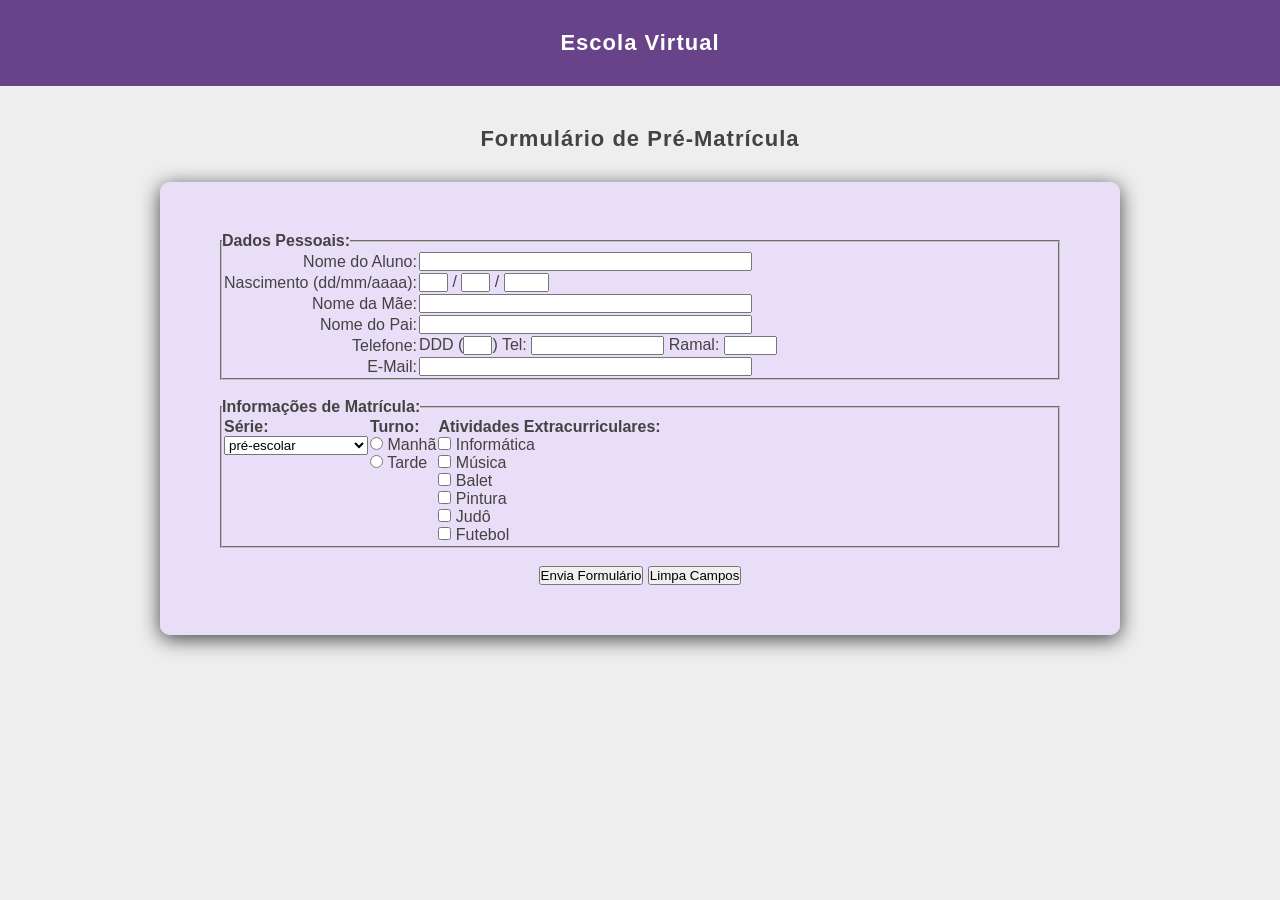
==== aula03/formulario.html @ e12761b5 "aula03" ====
<!DOCTYPE html>
<html lang="pt-BR">

<head>
    <meta charset="UTF-8">
    <title>Escola Virtual</title>
    <style>
        * {
            margin: 0;
            padding: 0;
            box-sizing: border-box;
        }

        body {
            font-family: Arial, Helvetica, sans-serif;
            font-size: 16px;
            background-color: #eee;
            color: #444242;
            min-height: 100vh;
        }

        h1 {
            background-color: #68438a;
            color: #fff;
            text-align: center;
            padding: 30px 20px;
            font-size: 22px;
            letter-spacing: 1px;
        }

        h2 {
            text-align: center;
            color: #444242;
            margin: 40px 0 30px;
            font-size: 22px;
            letter-spacing: 1px;
        }

        form {
            width: 90%;
            max-width: 960px;
            margin: 0 auto 60px auto;
            background-color: rgba(232, 217, 252, 0.753);
            padding: 50px 60px;
            border-radius: 10px;
            box-shadow: 0 4px 20px #444242;
        }
    </style>


</head>

<body>

    <center>
        <h1>Escola Virtual</h1>
        <h2>Formulário de Pré-Matrícula</h2>
    </center>

    <form>
        <fieldset>
            <legend><b>Dados Pessoais:</b></legend>
            <table border="0">
                <tr>
                    <td align="right"><label for="nome">Nome do Aluno:</label></td>
                    <td colspan="3"><input type="text" id="nome" name="nome" size="40"></td>
                </tr>
                <tr>
                    <td align="right"><label>Nascimento (dd/mm/aaaa):</label></td>
                    <td colspan="3">
                        <input type="text" name="dia" size="2" maxlength="2"> /
                        <input type="text" name="mes" size="2" maxlength="2"> /
                        <input type="text" name="ano" size="4" maxlength="4">
                    </td>
                </tr>
                <tr>
                    <td align="right"><label for="mae">Nome da Mãe:</label></td>
                    <td colspan="3"><input type="text" id="mae" name="mae" size="40"></td>
                </tr>
                <tr>
                    <td align="right"><label for="pai">Nome do Pai:</label></td>
                    <td colspan="3"><input type="text" id="pai" name="pai" size="40"></td>
                </tr>
                <tr>
                    <td align="right"><label>Telefone:</label></td>
                    <td colspan="3">
                        DDD (<input type="text" name="ddd" size="2" maxlength="2">)
                        Tel: <input type="text" name="telefone" size="15">
                        Ramal: <input type="text" name="ramal" size="5">
                    </td>
                </tr>
                <tr>
                    <td align="right"><label for="email">E-Mail:</label></td>
                    <td colspan="3"><input type="text" id="email" name="email" size="40"></td>
                </tr>
            </table>
        </fieldset>

        <br>

        <fieldset>
            <legend><b>Informações de Matrícula:</b></legend>
            <table border="0" cellpadding="5">
                <tr valign="top">
                    <td>
                        <label for="serie"><b>Série:</b></label><br>
                        <select id="serie" name="serie">
                            <option value="pre-escolar">pré-escolar</option>
                            <option value="fundamental-1">1º Ano Fundamental</option>
                            <option value="fundamental-2">2º Ano Fundamental</option>
                        </select>
                    </td>
                    <td>
                        <b>Turno:</b><br>
                        <input type="radio" id="manha" name="turno" value="manha">
                        <label for="manha">Manhã</label><br>
                        <input type="radio" id="tarde" name="turno" value="tarde">
                        <label for="tarde">Tarde</label>
                    </td>
                    <td>
                        <b>Atividades Extracurriculares:</b><br>
                        <input type="checkbox" id="informatica" name="atividades" value="informatica">
                        <label for="informatica">Informática</label><br>

                        <input type="checkbox" id="musica" name="atividades" value="musica">
                        <label for="musica">Música</label><br>

                        <input type="checkbox" id="balet" name="atividades" value="balet">
                        <label for="balet">Balet</label><br>

                        <input type="checkbox" id="pintura" name="atividades" value="pintura">
                        <label for="pintura">Pintura</label><br>

                        <input type="checkbox" id="judo" name="atividades" value="judo">
                        <label for="judo">Judô</label><br>

                        <input type="checkbox" id="futebol" name="atividades" value="futebol">
                        <label for="futebol">Futebol</label>
                    </td>
                </tr>
            </table>
        </fieldset>

        <br>

        <center>
            <input type="submit" value="Envia Formulário">
            <input type="reset" value="Limpa Campos">
        </center>
    </form>

</body>

</html>
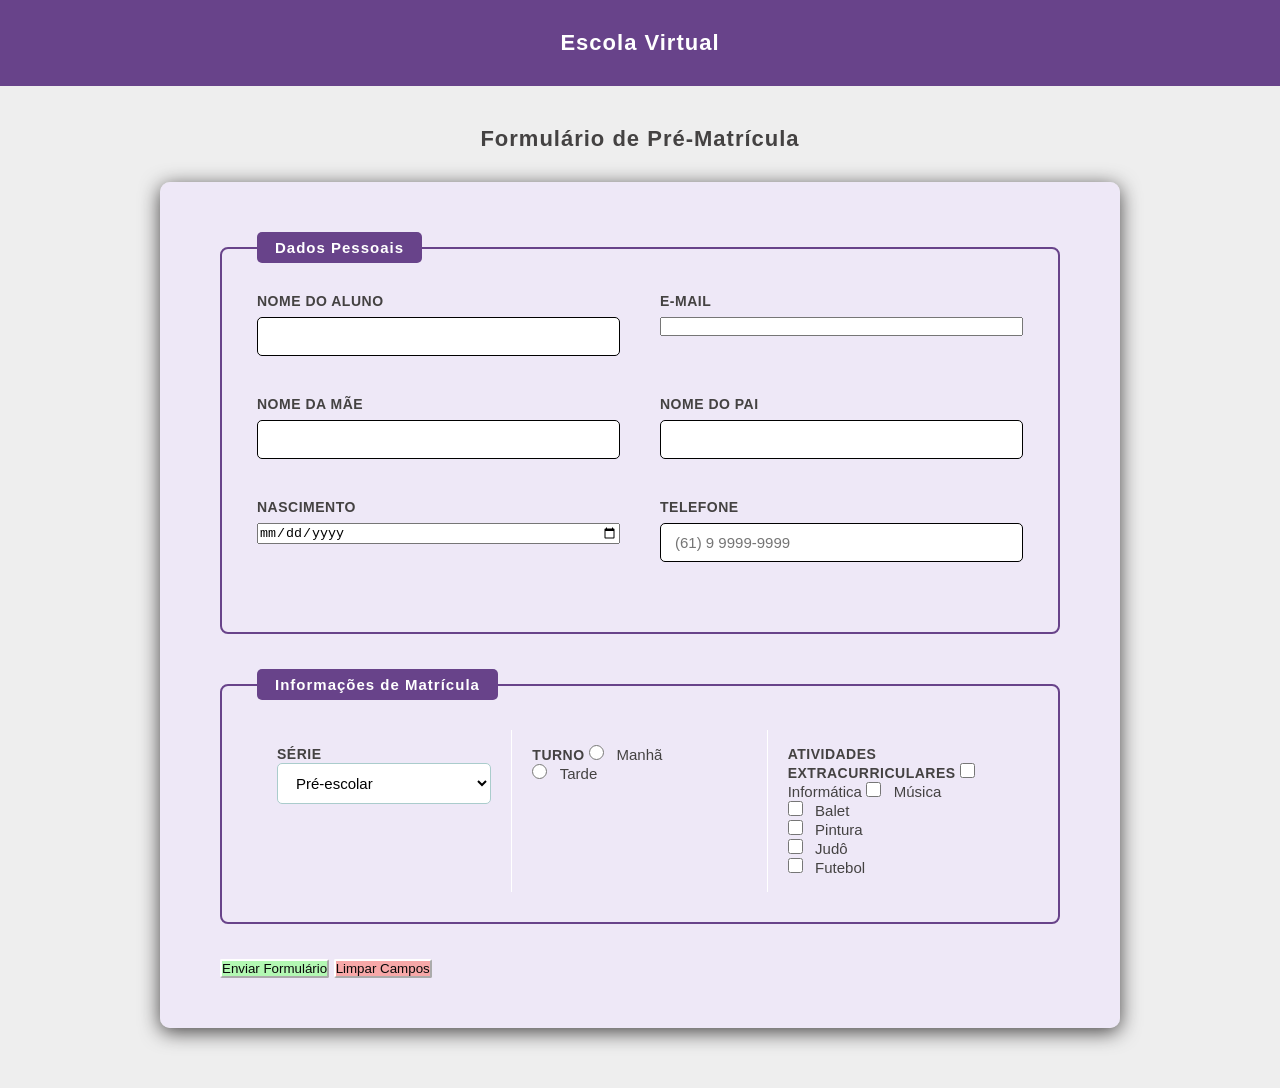
==== commit c70c6479: "aula03" ====
--- a/aula03/formulario.html
+++ b/aula03/formulario.html
@@ -40,11 +40,151 @@
             width: 90%;
             max-width: 960px;
             margin: 0 auto 60px auto;
-            background-color: rgba(232, 217, 252, 0.753);
+            background-color: rgba(238, 230, 250, 0.753);
             padding: 50px 60px;
             border-radius: 10px;
             box-shadow: 0 4px 20px #444242;
         }
+
+        fieldset {
+            border: 2px solid #68438a;
+            border-radius: 8px;
+            padding: 30px 35px;
+            margin-bottom: 35px;
+        }
+
+        legend {
+            background-color: #68438a;
+            color: #fff;
+            padding: 7px 18px;
+            border-radius: 5px;
+            font-size: 15px;
+            letter-spacing: 1px;
+        }
+
+        .campo-grupo {
+            display: grid;
+            grid-template-columns: 1fr 1fr;
+            gap: 20px 40px;
+            margin-bottom: 20px;
+        }
+
+        .campo {
+            display: flex;
+            flex-direction: column;
+            margin-bottom: 20px;
+
+        }
+
+        label {
+            display: inline-block;
+            margin-bottom: 8px;
+            font-weight: bold;
+            color: #444242;
+            font-size: 14px;
+            text-transform: uppercase;
+            letter-spacing: 0.5px;
+        }
+
+        input[type='text'] {
+            padding: 10px 14px;
+            border: 1px solid;
+            border-radius: 5px;
+            font-size: 15px;
+            background-color: #fff;
+            transition: border-color0.3s, box-shadow 0.3s;
+        }
+
+        .campo input[type='text'],
+        .campo input[type='date'],
+        .campo input[type='email'] {
+            width: 100%;
+        }
+
+        input[type='text']:focus,
+        input[type='date']:focus,
+        input[type='email']:focus {
+            border-color: #444242;
+            box-shadow: 0 0 0 3px;
+            outline: none;
+            background-color: #444242;
+        }
+
+        select {
+            padding: 10px 14px;
+            border: 1px solid #acc;
+            border-radius: 5px;
+            font-size: 15px;
+            background-color: #fff;
+            cursor: pointer;
+            width: 100%;
+            transition: border-color 0.3s;
+        }
+
+        select:focus {
+            border-color: #444242;
+            outline: none;
+        }
+
+        table {
+            width: 100%;
+            border-collapse: separate;
+            border-spacing: 0;
+        }
+
+        td {
+            padding: 15px 20px;
+            vertical-align: top;
+            border-right: 1px solid #fff;
+            width: 33.33%;
+        }
+
+        td:last-child {
+            border-right: none;
+        }
+
+        td>b,
+        td>strong {
+            display: box;
+            font-size: 14px;
+            text-transform: uppercase;
+            letter-spacing: 0.5px;
+            color: #444242;
+            margin-bottom: 12px;
+
+        }
+
+        input[type='radio'],
+        input[type='checkbox'] {
+            margin-right: 8px;
+            cursor: pointer;
+            accent-color: #444242;
+            width: 15px;
+            height: 15px;
+        }
+
+        td label {
+            text-transform: none;
+            letter-spacing: 0;
+            font-weight: normal;
+            font-size: 15px;
+            display: inline;
+            margin-bottom: ;
+        }
+
+        .botoes input[type='submit'] {
+            background-color: rgb(179, 248, 179);
+            color: rgb(8, 8, 8);
+            border-color: white;
+            border-radius: 2px;
+        }
+
+        .botoes input[type='reset'] {
+            background-color: rgb(247, 168, 168);
+            color: rgb(8, 8, 8);
+            border-color: white;
+            border-radius: 2px;
+        }
     </style>
 
 
@@ -52,101 +192,103 @@
 
 <body>
 
-    <center>
-        <h1>Escola Virtual</h1>
-        <h2>Formulário de Pré-Matrícula</h2>
-    </center>
-
-    <form>
+    <h1>Escola Virtual</h1>
+    <h2>Formulário de Pré-Matrícula</h2>
+
+    <form action="" method="post">
+
         <fieldset>
-            <legend><b>Dados Pessoais:</b></legend>
-            <table border="0">
-                <tr>
-                    <td align="right"><label for="nome">Nome do Aluno:</label></td>
-                    <td colspan="3"><input type="text" id="nome" name="nome" size="40"></td>
-                </tr>
-                <tr>
-                    <td align="right"><label>Nascimento (dd/mm/aaaa):</label></td>
-                    <td colspan="3">
-                        <input type="text" name="dia" size="2" maxlength="2"> /
-                        <input type="text" name="mes" size="2" maxlength="2"> /
-                        <input type="text" name="ano" size="4" maxlength="4">
-                    </td>
-                </tr>
-                <tr>
-                    <td align="right"><label for="mae">Nome da Mãe:</label></td>
-                    <td colspan="3"><input type="text" id="mae" name="mae" size="40"></td>
-                </tr>
-                <tr>
-                    <td align="right"><label for="pai">Nome do Pai:</label></td>
-                    <td colspan="3"><input type="text" id="pai" name="pai" size="40"></td>
-                </tr>
-                <tr>
-                    <td align="right"><label>Telefone:</label></td>
-                    <td colspan="3">
-                        DDD (<input type="text" name="ddd" size="2" maxlength="2">)
-                        Tel: <input type="text" name="telefone" size="15">
-                        Ramal: <input type="text" name="ramal" size="5">
-                    </td>
-                </tr>
-                <tr>
-                    <td align="right"><label for="email">E-Mail:</label></td>
-                    <td colspan="3"><input type="text" id="email" name="email" size="40"></td>
-                </tr>
-            </table>
+            <legend><strong>Dados Pessoais</strong></legend>
+
+            <div class="campo-grupo">
+                <div class="campo">
+                    <label for="nome_aluno">Nome do Aluno</label>
+                    <input type="text" id="nome_aluno" name="nome_aluno" required>
+                </div>
+                <div class="campo">
+                    <label for="email">E-Mail</label>
+                    <input type="email" id="email" name="email">
+                </div>
+            </div>
+
+            <div class="campo-grupo">
+                <div class="campo">
+                    <label for="nome_mae">Nome da Mãe</label>
+                    <input type="text" id="nome_mae" name="nome_mae">
+                </div>
+                <div class="campo">
+                    <label for="nome_pai">Nome do Pai</label>
+                    <input type="text" id="nome_pai" name="nome_pai">
+                </div>
+            </div>
+
+            <div class="campo-grupo">
+                <div class="campo">
+                    <label for="nascimento">Nascimento</label>
+                    <input type="date" id="nascimento" name="nascimento">
+                </div>
+                <div class="campo">
+                    <label for="telefone">Telefone</label>
+                    <input type="text" id="telefone" name="telefone" maxlength="15" placeholder="(61) 9 9999-9999">
+                </div>
+            </div>
+
         </fieldset>
 
-        <br>
-
         <fieldset>
-            <legend><b>Informações de Matrícula:</b></legend>
-            <table border="0" cellpadding="5">
+            <legend><strong>Informações de Matrícula</strong></legend>
+
+            <table>
                 <tr valign="top">
                     <td>
-                        <label for="serie"><b>Série:</b></label><br>
+                        <strong>Série</strong>
                         <select id="serie" name="serie">
-                            <option value="pre-escolar">pré-escolar</option>
-                            <option value="fundamental-1">1º Ano Fundamental</option>
-                            <option value="fundamental-2">2º Ano Fundamental</option>
+                            <option value="pre-escolar">Pré-escolar</option>
+                            <option value="1ano">1º ano</option>
+                            <option value="2ano">2º ano</option>
+                            <option value="3ano">3º ano</option>
+                            <option value="4ano">4º ano</option>
+                            <option value="5ano">5º ano</option>
                         </select>
                     </td>
+
                     <td>
-                        <b>Turno:</b><br>
-                        <input type="radio" id="manha" name="turno" value="manha">
+                        <strong>Turno</strong>
+                        <input type="radio" name="turno" id="manha" value="manha">
                         <label for="manha">Manhã</label><br>
-                        <input type="radio" id="tarde" name="turno" value="tarde">
+                        <input type="radio" name="turno" id="tarde" value="tarde">
                         <label for="tarde">Tarde</label>
                     </td>
+
                     <td>
-                        <b>Atividades Extracurriculares:</b><br>
-                        <input type="checkbox" id="informatica" name="atividades" value="informatica">
-                        <label for="informatica">Informática</label><br>
-
-                        <input type="checkbox" id="musica" name="atividades" value="musica">
+                        <strong>Atividades Extracurriculares</strong>
+                        <input type="checkbox" name="atividades" id="informatica" value="informatica">
+                        <label for="informatica">Informática</label>
+
+                        <input type="checkbox" name="atividades" id="musica" value="musica">
                         <label for="musica">Música</label><br>
 
-                        <input type="checkbox" id="balet" name="atividades" value="balet">
+                        <input type="checkbox" name="atividades" id="balet" value="balet">
                         <label for="balet">Balet</label><br>
 
-                        <input type="checkbox" id="pintura" name="atividades" value="pintura">
+                        <input type="checkbox" name="atividades" id="pintura" value="pintura">
                         <label for="pintura">Pintura</label><br>
 
-                        <input type="checkbox" id="judo" name="atividades" value="judo">
+                        <input type="checkbox" name="atividades" id="judo" value="judo">
                         <label for="judo">Judô</label><br>
 
-                        <input type="checkbox" id="futebol" name="atividades" value="futebol">
+                        <input type="checkbox" name="atividades" id="futebol" value="futebol">
                         <label for="futebol">Futebol</label>
                     </td>
                 </tr>
             </table>
         </fieldset>
 
-        <br>
-
-        <center>
-            <input type="submit" value="Envia Formulário">
-            <input type="reset" value="Limpa Campos">
-        </center>
+        <div class="botoes">
+            <input type="submit" value="Enviar Formulário">
+            <input type="reset" value="Limpar Campos">
+        </div>
+
     </form>
 
 </body>
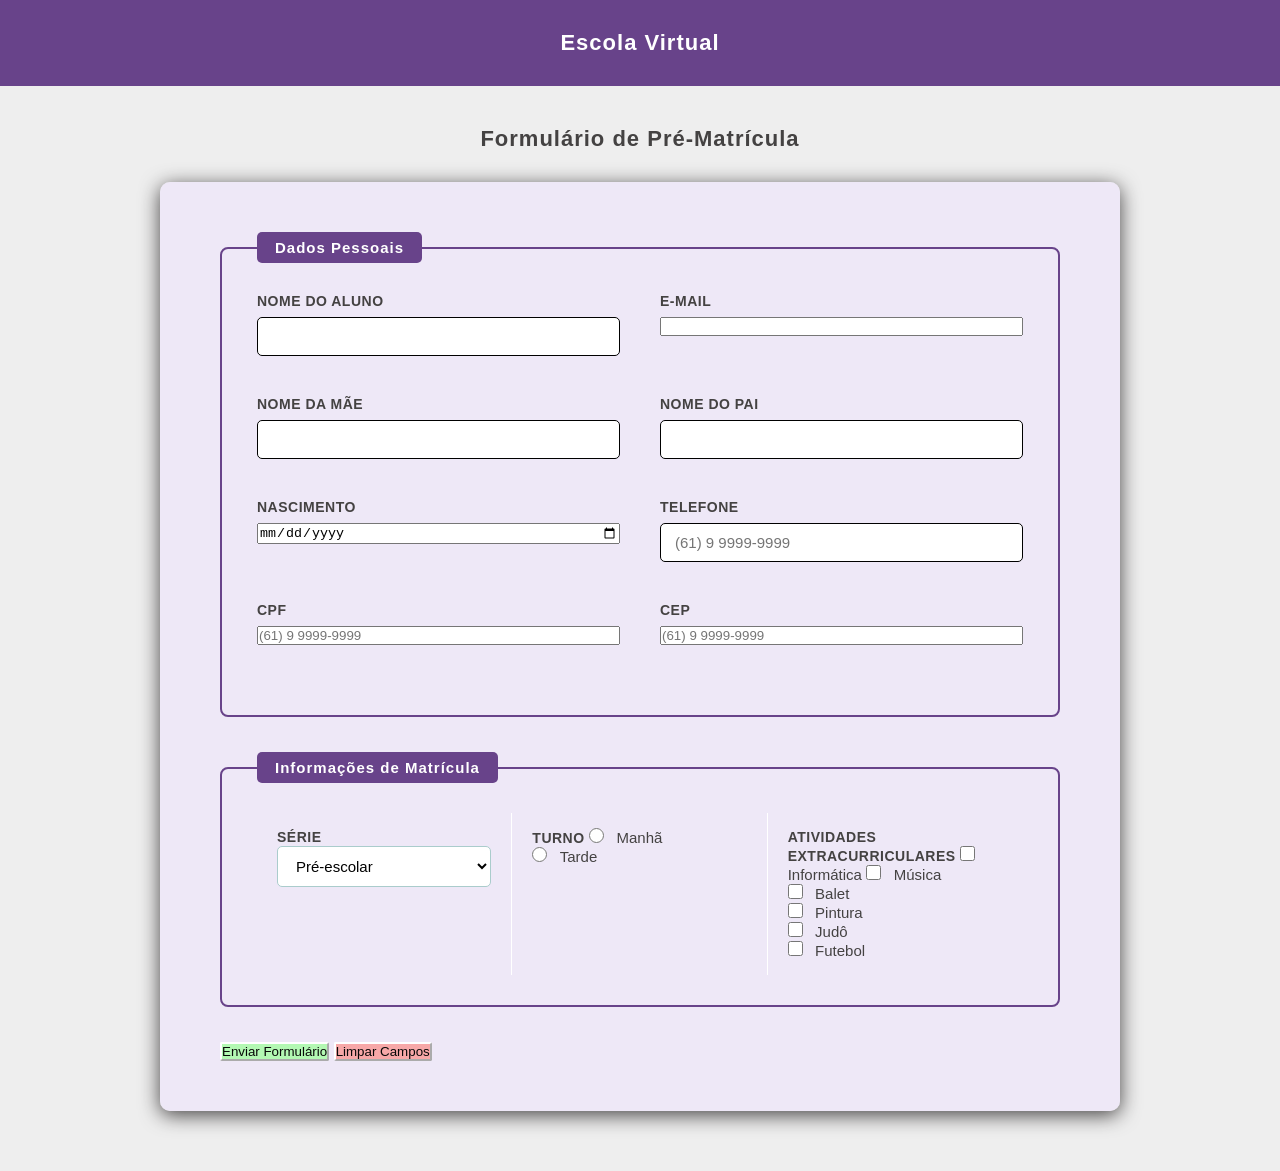
==== commit 8ac2ca70: "aula 04" ====
--- a/aula03/formulario.html
+++ b/aula03/formulario.html
@@ -169,7 +169,7 @@
             font-weight: normal;
             font-size: 15px;
             display: inline;
-            margin-bottom: ;
+            margin-bottom: auto;
         }
 
         .botoes input[type='submit'] {
@@ -230,6 +230,17 @@
                 <div class="campo">
                     <label for="telefone">Telefone</label>
                     <input type="text" id="telefone" name="telefone" maxlength="15" placeholder="(61) 9 9999-9999">
+                </div>
+            </div>
+            
+            <div class="campo-grupo">
+                <div class="campo">
+                    <label for="CPF">CPF</label>
+                    <input type="number" id="CPF" name="CPF" placeholder="(61) 9 9999-9999"> 
+                </div>
+                <div class="campo">
+                    <label for="CEP">CEP</label>
+                    <input type="number" id="CEP" name="CEP" maxlength="15" placeholder="(61) 9 9999-9999">
                 </div>
             </div>
 
